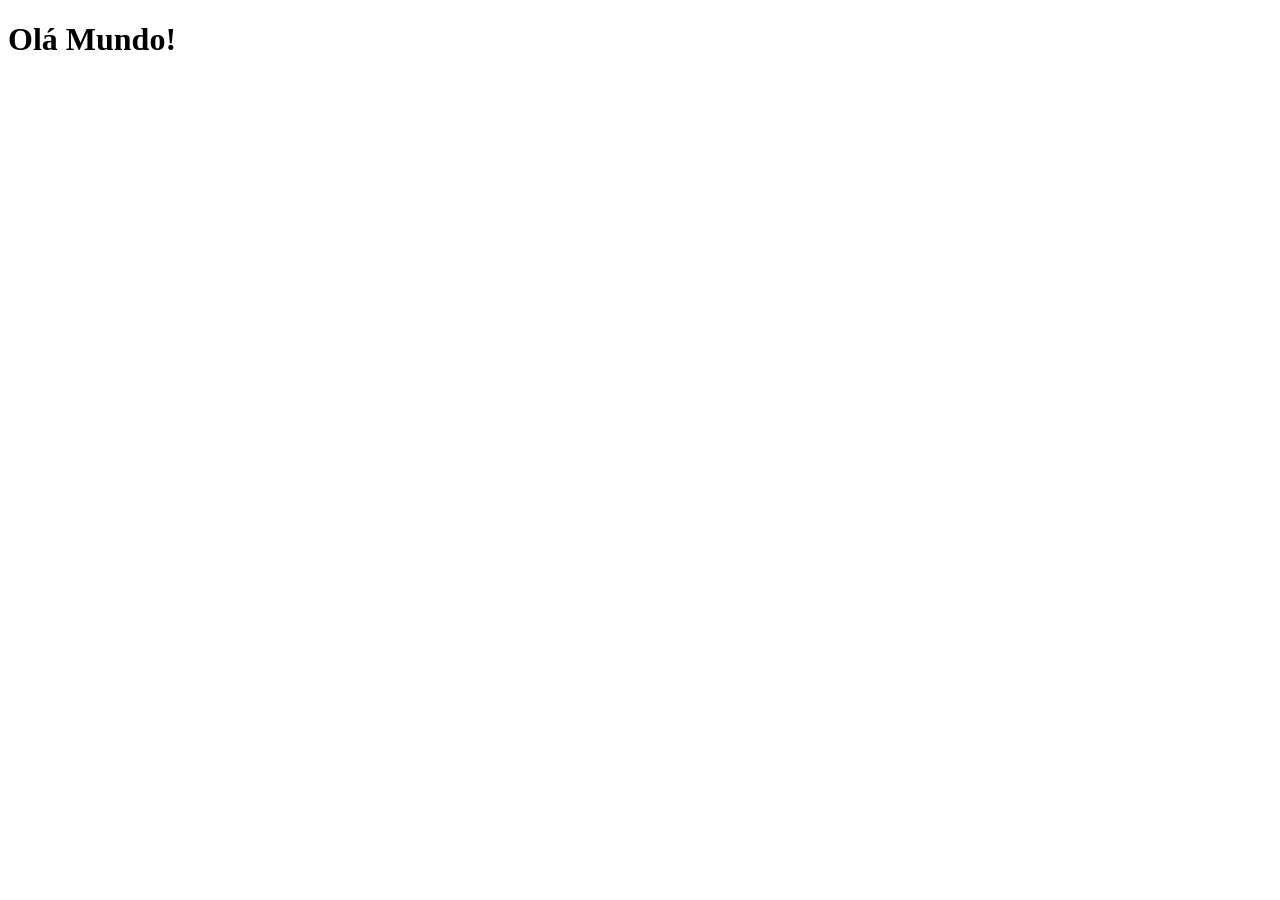
==== index.html @ ec61ad6b "Create projeto-social Criei index dentro do proejto" ====
<!DOCTYPE html>
<html lang="pt-br">
<head>
    <meta charset="UTF-8">
    <meta name="viewport" content="width=device-width, initial-scale=1.0">
    <link rel="shortcut icon" href="favicon.ico" type="image/x-icon">
    <title>Projeto Redes Sociais</title>
</head>
<body>
    <h1>Olá Mundo!</h1>
</body>
</html>
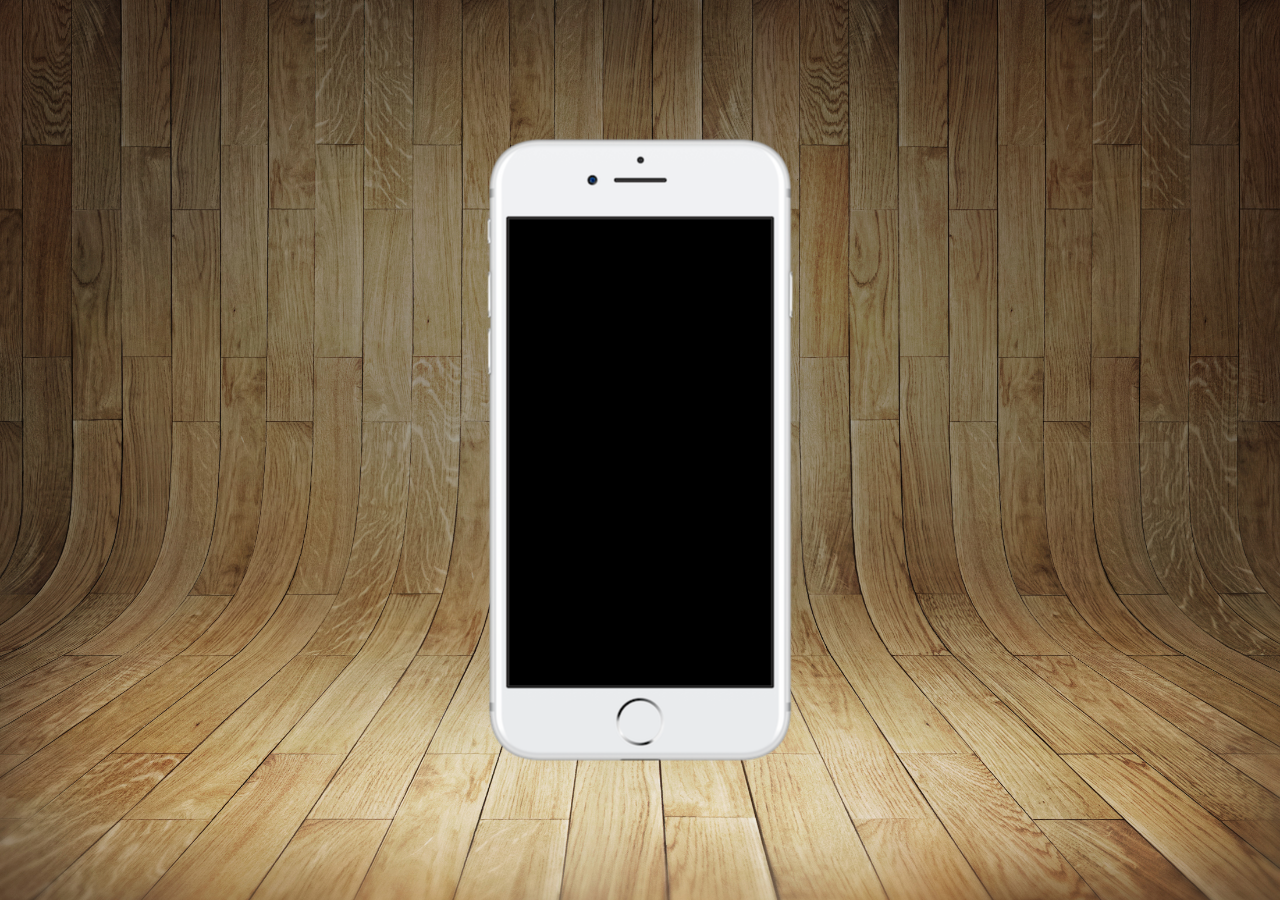
==== commit 8e5b8167: "Create style.css" ====
--- a/index.html
+++ b/index.html
@@ -4,9 +4,17 @@
     <meta charset="UTF-8">
     <meta name="viewport" content="width=device-width, initial-scale=1.0">
     <link rel="shortcut icon" href="favicon.ico" type="image/x-icon">
+    <link rel="stylesheet" href="estilos/style.css">
     <title>Projeto Redes Sociais</title>
 </head>
 <body>
-    <h1>Olá Mundo!</h1>
+    <main>
+        <section id="telefone">
+
+        </section>
+        <section id="redes-sociais">
+
+        </section>
+    </main>
 </body>
 </html>
--- a/estilos/style.css
+++ b/estilos/style.css
@@ -0,0 +1,35 @@
+@charset "UTF-8";
+
+* {
+    margin: 0PX;
+    padding: 0PX;
+    font-family: Arial, Helvetica, sans-serif;
+}
+
+html, body {
+    height: 100vh;
+    width: 100vw;
+    background-color: black;
+}
+
+body {
+    background: url('../imagens/fundo-madeira.jpg') no-repeat top center;
+    background-size: cover;
+    background-attachment: fixed;
+}
+
+main {
+    position: relative;
+    height: 100vh;
+}
+
+section#telefone {
+    position: absolute;
+    top: 50%;
+    left: 50%;
+    transform: translate(-50%, -50%);
+
+    height: 627px;
+    width: 311px;
+    background: url('../imagens/frame-iphone.png') no-repeat;
+}
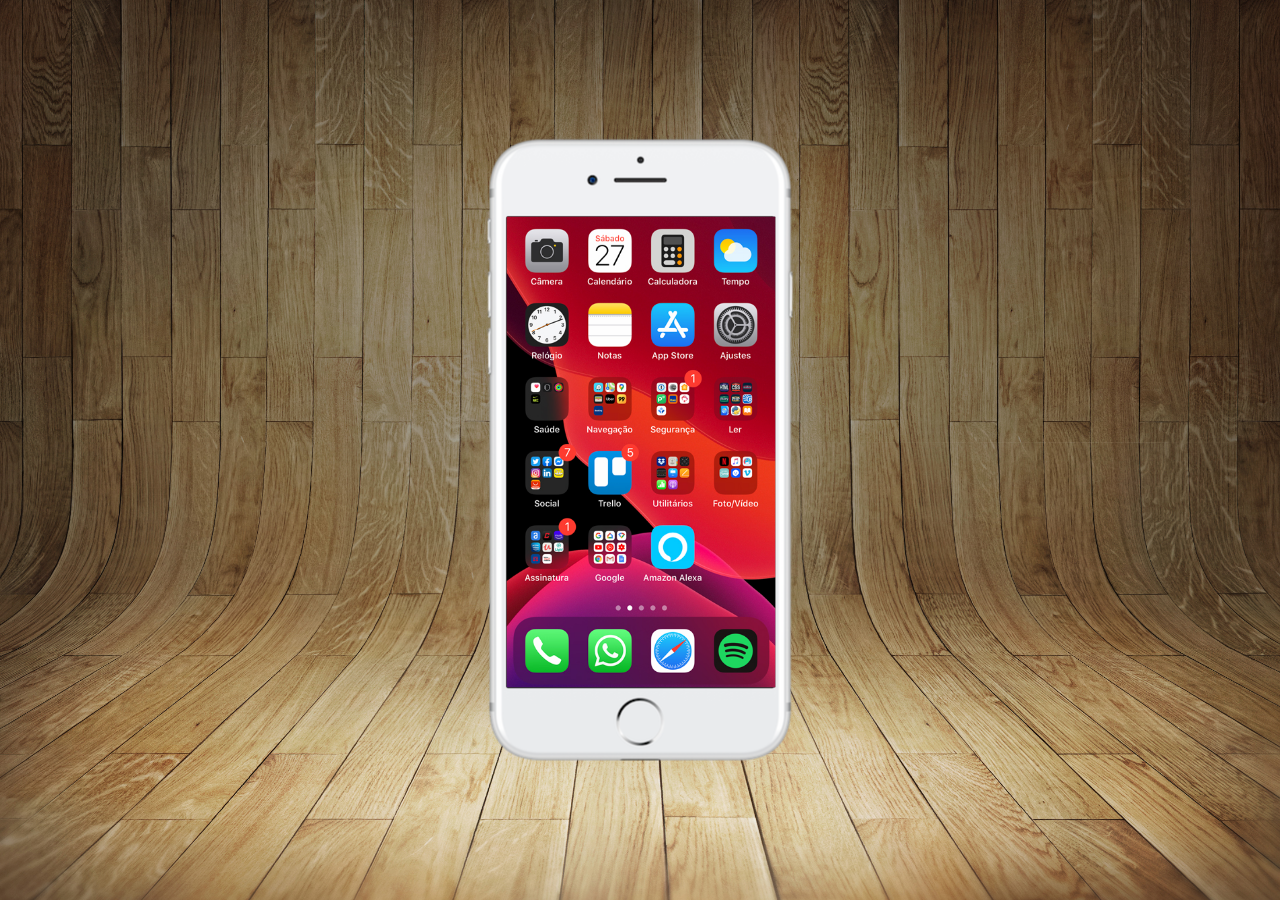
==== commit fc85105d: "Update projeto-social Atualizado estilos do celular iframe" ====
--- a/index.html
+++ b/index.html
@@ -10,7 +10,7 @@
 <body>
     <main>
         <section id="telefone">
-
+            <iframe src="home.html" name="tela" id="tela" frameborder="0"></iframe>
         </section>
         <section id="redes-sociais">
 
--- a/estilos/style.css
+++ b/estilos/style.css
@@ -32,4 +32,12 @@
     height: 627px;
     width: 311px;
     background: url('../imagens/frame-iphone.png') no-repeat;
+}
+
+iframe#tela {
+    position: absolute;
+    top: 80px;
+    left: 22px;
+    width: 269px;
+    height: 471px;
 }
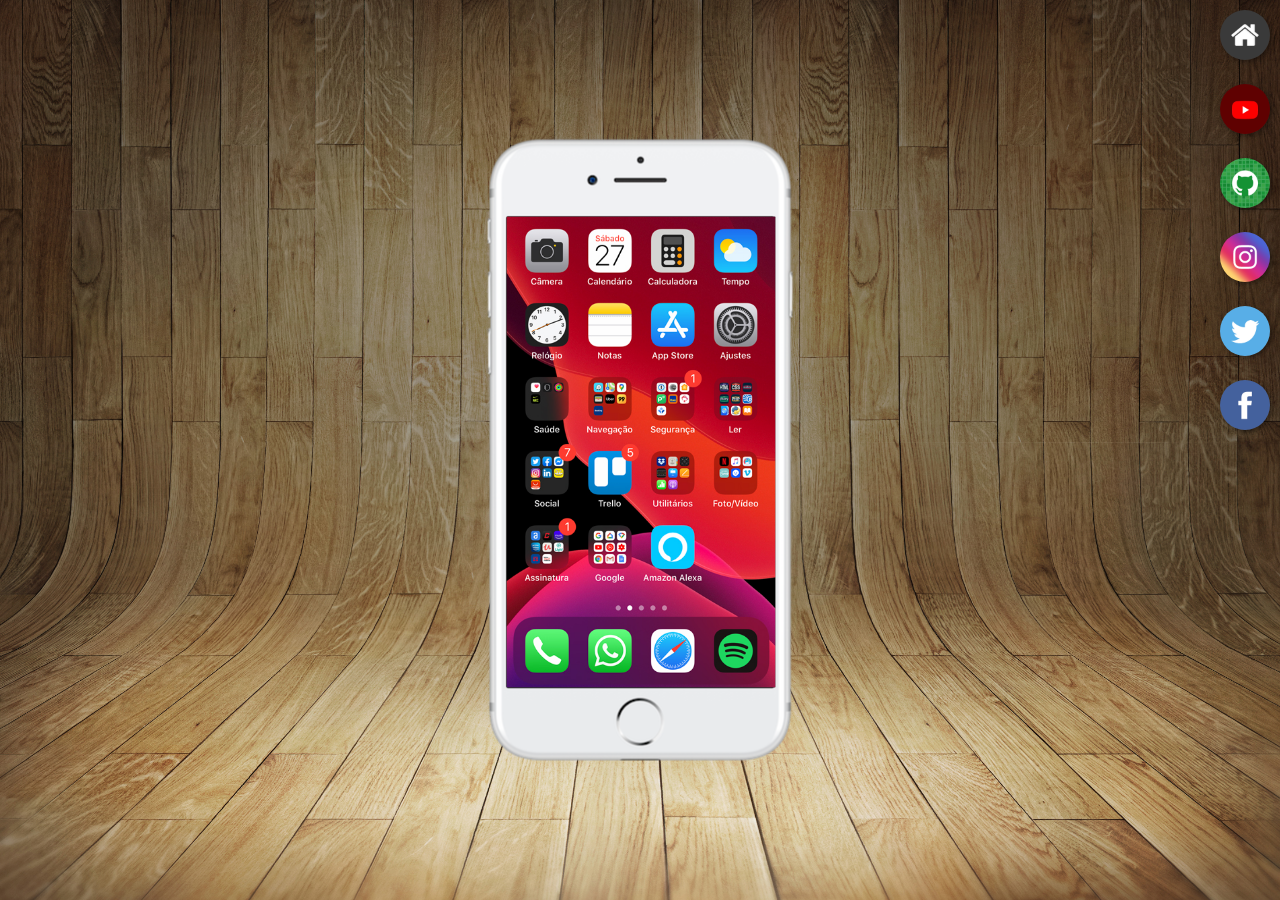
==== commit a597c6c0: "Update Criei botões na lateral do index.html" ====
--- a/index.html
+++ b/index.html
@@ -10,10 +10,17 @@
 <body>
     <main>
         <section id="telefone">
-            <iframe src="home.html" name="tela" id="tela" frameborder="0"></iframe>
+            <iframe src="home.html" name="tela" id="tela" frameborder="0">
+                Seu navegador não suporta iframes.
+            </iframe>
         </section>
         <section id="redes-sociais">
-
+            <a href="#" target="tela"><img src="imagens/logo-home.jpg" alt="Home"></a><br>
+            <a href="#" target="tela"><img src="imagens/logo-youtube.jpg" alt="YouTube"></a><br>
+            <a href="#" target="tela"><img src="imagens/logo-github.jpg" alt="GitHub"></a><br>
+            <a href="#" target="tela"><img src="imagens/logo-instagram.jpg" alt="Instagram"></a><br>
+            <a href="#" target="tela"><img src="imagens/logo-twitter.jpg" alt=""></a><br>
+            <a href="#" target="tela"><img src="imagens/logo-facebook.jpg" alt=""></a>
         </section>
     </main>
 </body>
--- a/estilos/style.css
+++ b/estilos/style.css
@@ -40,4 +40,23 @@
     left: 22px;
     width: 269px;
     height: 471px;
+}
+
+section#redes-sociais {
+    text-align: right;
+}
+
+section#redes-sociais img {
+    width: 50px;
+    margin: 10px;
+    border-radius: 50%;
+    box-shadow: 2px 2px 5px rgba(0, 0, 0, 0.400);
+    box-sizing: border-box;
+}
+
+section#redes-sociais img:hover {
+    border: 2px solid rgba(255, 255, 255, 0.550);
+    transform: translate(-3px, -3px); /*scale(1.1)*/
+    box-shadow: 5px 5px 10px rgba(0, 0, 0, 0.600);
+    transition: transform 0.3s, border 0.2s;
 }
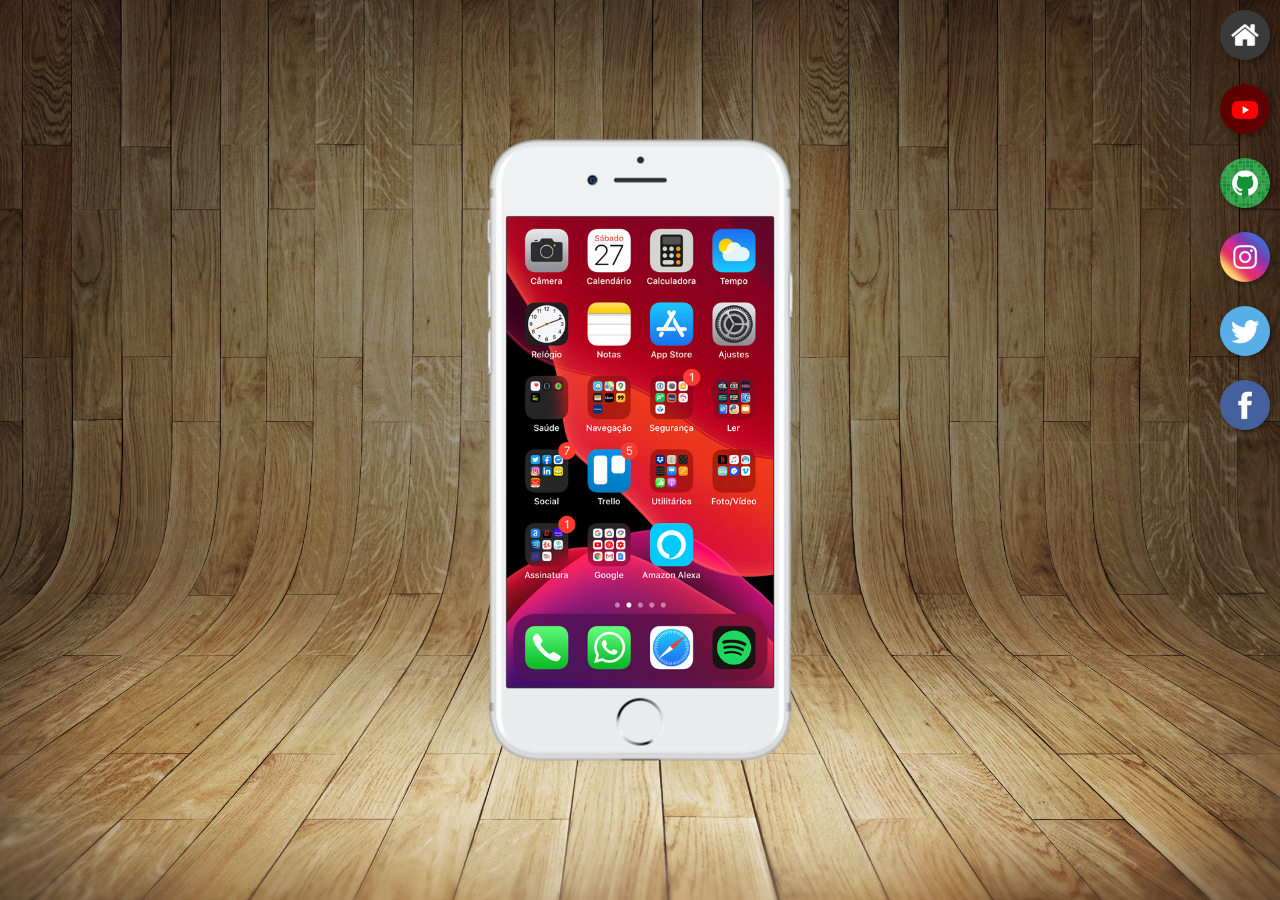
==== commit 2a0029c6: "Update Criação de todas as páginas" ====
--- a/index.html
+++ b/index.html
@@ -15,12 +15,12 @@
             </iframe>
         </section>
         <section id="redes-sociais">
-            <a href="#" target="tela"><img src="imagens/logo-home.jpg" alt="Home"></a><br>
-            <a href="#" target="tela"><img src="imagens/logo-youtube.jpg" alt="YouTube"></a><br>
-            <a href="#" target="tela"><img src="imagens/logo-github.jpg" alt="GitHub"></a><br>
-            <a href="#" target="tela"><img src="imagens/logo-instagram.jpg" alt="Instagram"></a><br>
-            <a href="#" target="tela"><img src="imagens/logo-twitter.jpg" alt=""></a><br>
-            <a href="#" target="tela"><img src="imagens/logo-facebook.jpg" alt=""></a>
+            <a href="home.html" target="tela"><img src="imagens/logo-home.jpg" alt="Home"></a><br>
+            <a href="youtube.html" target="tela"><img src="imagens/logo-youtube.jpg" alt="YouTube"></a><br>
+            <a href="github.html" target="tela"><img src="imagens/logo-github.jpg" alt="GitHub"></a><br>
+            <a href="instagram.html" target="tela"><img src="imagens/logo-instagram.jpg" alt="Instagram"></a><br>
+            <a href="twiter.html" target="tela"><img src="imagens/logo-twitter.jpg" alt="Twitter"></a><br>
+            <a href="facebook.html" target="tela"><img src="imagens/logo-facebook.jpg" alt="Facebook"></a>
         </section>
     </main>
 </body>
--- a/estilos/style.css
+++ b/estilos/style.css
@@ -38,7 +38,7 @@
     position: absolute;
     top: 80px;
     left: 22px;
-    width: 269px;
+    width: 267px;
     height: 471px;
 }
 
